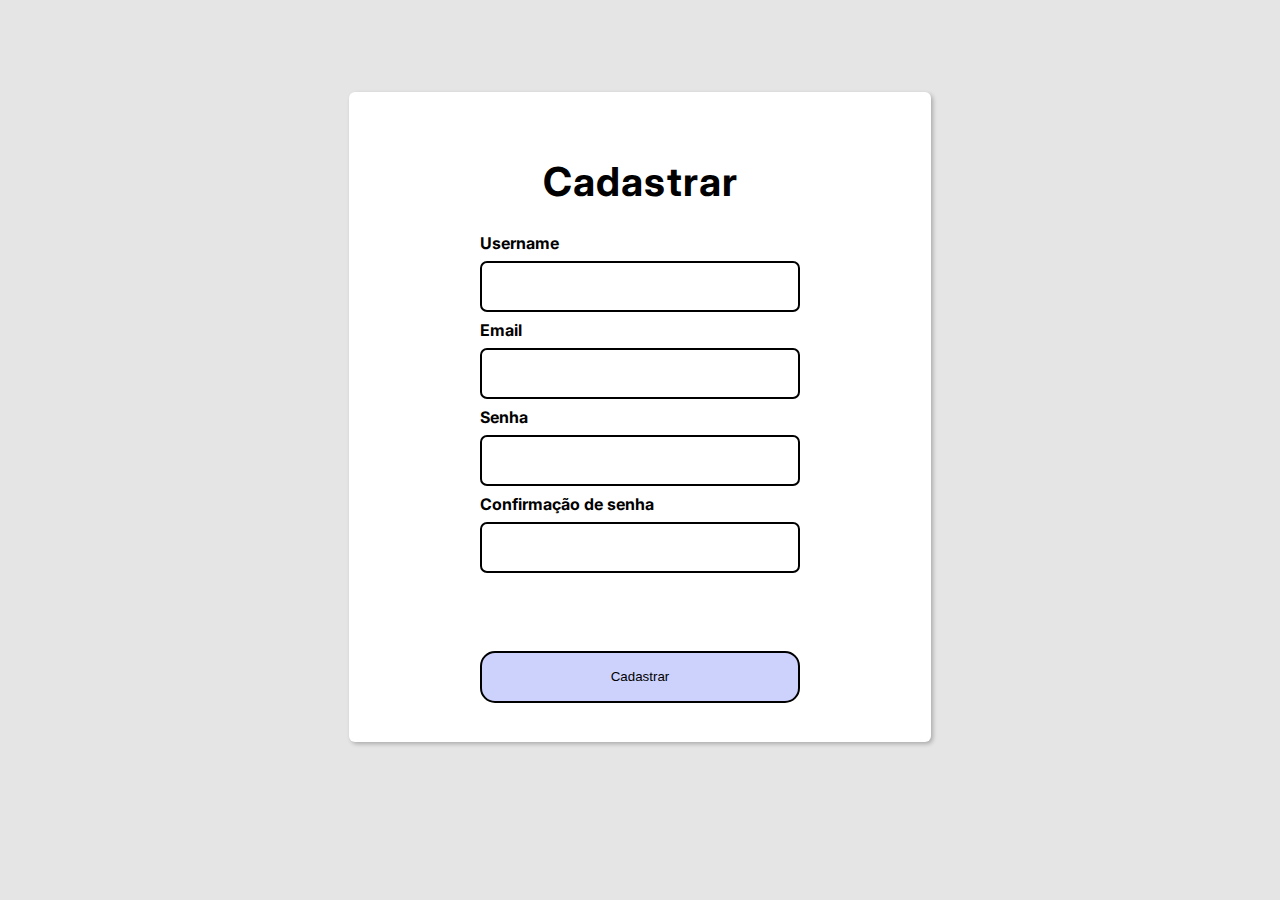
==== index.html @ e5930762 "base html css" ====
<!DOCTYPE html>
<html lang="en">

<head>
    <meta charset="UTF-8">
    <meta http-equiv="X-UA-Compatible" content="IE=edge">
    <meta name="viewport" content="width=device-width, initial-scale=1.0">
    <link rel="stylesheet" href="index.css">
    <script src="form.js"></script>
    <link rel="preconnect" href="https://fonts.googleapis.com">
    <link rel="preconnect" href="https://fonts.gstatic.com" crossorigin>
    <link href="https://fonts.googleapis.com/css2?family=Inter:wght@700&display=swap" rel="stylesheet">

    <title>Document</title>
</head>

<body>
    <div id="conteiner">
        <h1>Cadastrar</h1>
        <form action="">
            <label for="Uname">Username</label>
            <input id="Uname" type="text">

            <label for="email">Email</label>
            <input id="email" type="email">

            <label for="senha">Senha</label>
            <input id="senha" type="password">

            <label for="Csenha"">Confirmação de senha</label>
            <input id="Csenha" type="password">

            <input type="submit" value="Cadastrar">
        </form>
    </div>
</body>

</html>
---- index.css ----
body{
    display: flex;
    justify-content: center;
    align-items: center;
    height: 834px;
    width: 100vw;
    background: #E5E5E5;
    font-family: 'Inter';
    font-style: bold;
    font-weight: 700;
    margin: 0;
}
h1{
    font-size: 40px;
    line-height: 48px;
    text-align: center;
    letter-spacing: 0.03em;
    text-indent: 1px;

    color: #000000;
}
input[type="submit"]{
    box-sizing: border-box;
    width: 25vw;
    height: 52px;

    background: #CDD2FD;
    border: 2px solid #000000;
    border-radius: 15px;
    margin-top: 70px;
}

input[type="text"], input[type="password"], input[type="email"]{
    background: #FFFFFF;
    border: 2px solid #000000;
    border-radius: 7px;
    height: 45px;
    margin: 8px 0 8px 0;
}

#conteiner{
    display: flex;
    justify-content: center;
    align-items: center;
    flex-direction: column;
    width: 45.5vw;
    height: 650px;
    background: #FFFFFF;
    box-shadow: 2px 2px 4px rgba(0, 0, 0, 0.25);
    border-radius: 6px;
}
form{
    display: flex;

    flex-direction: column;
}
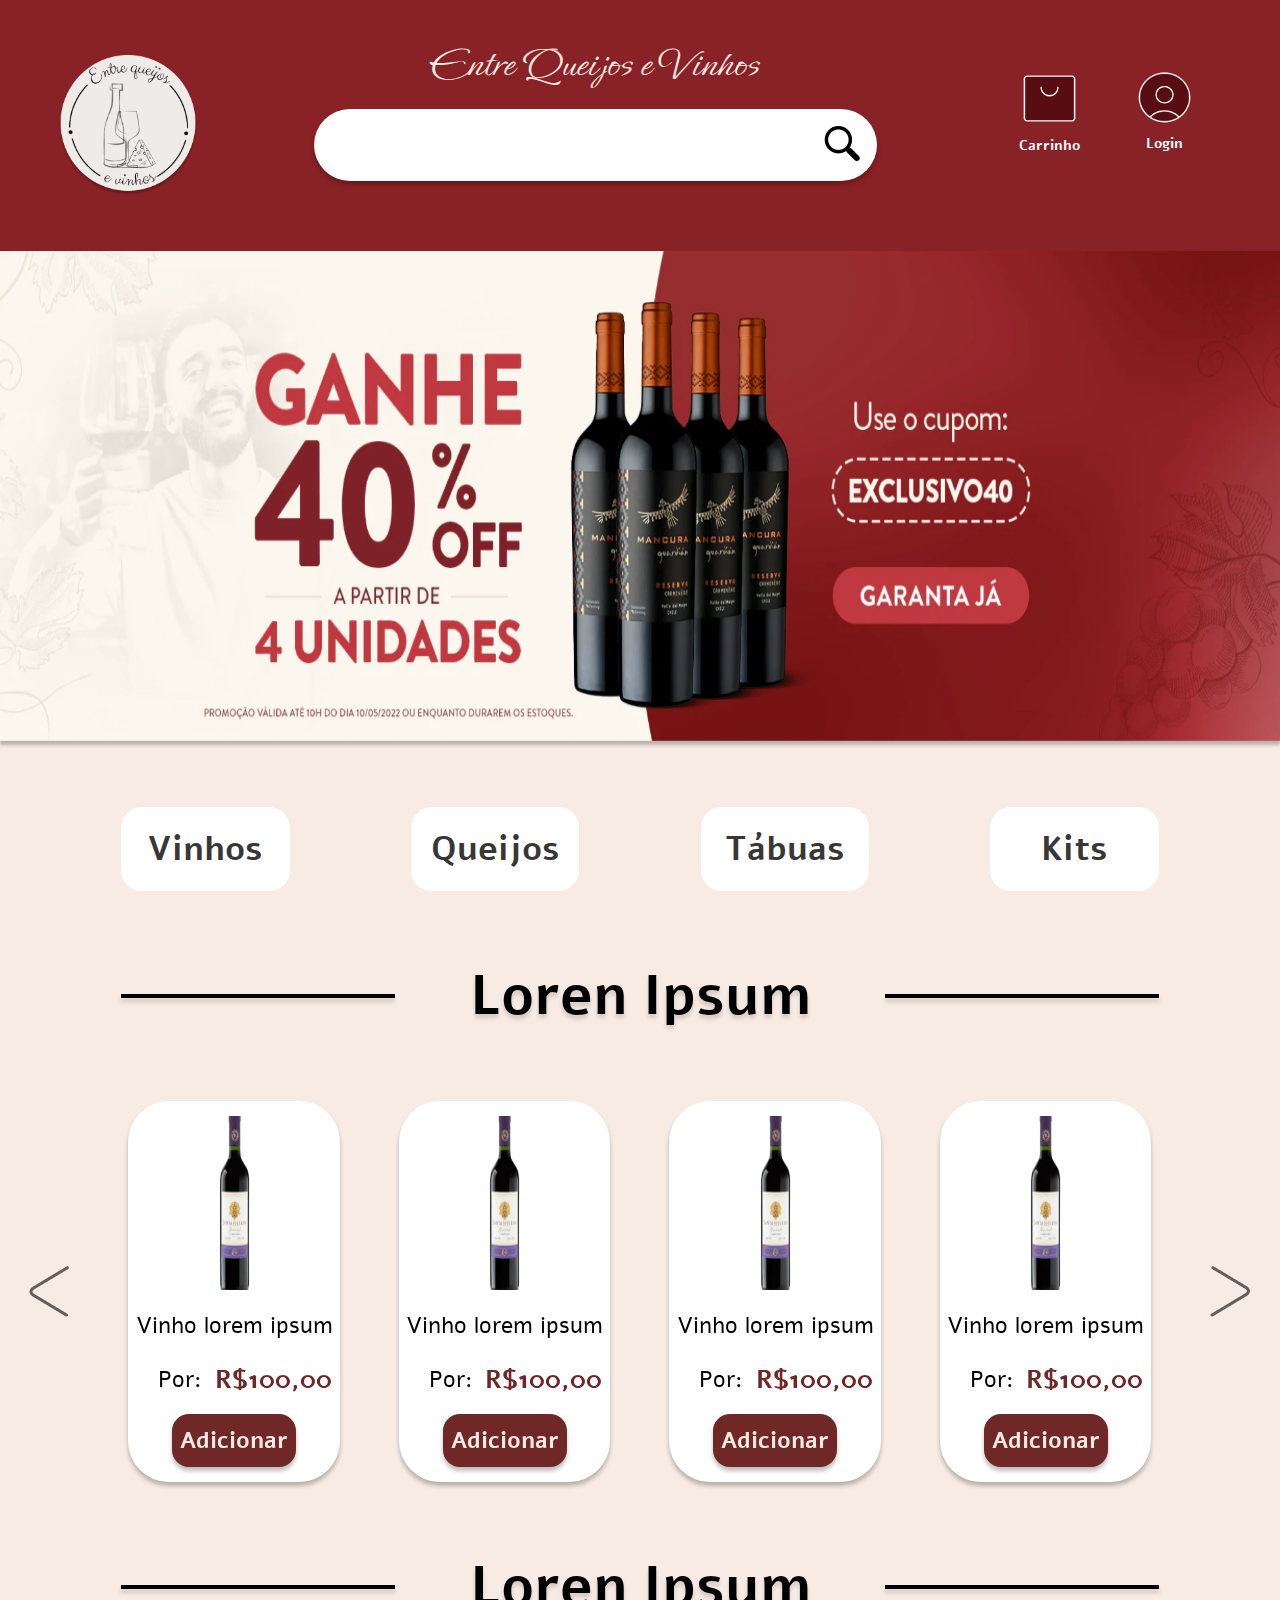
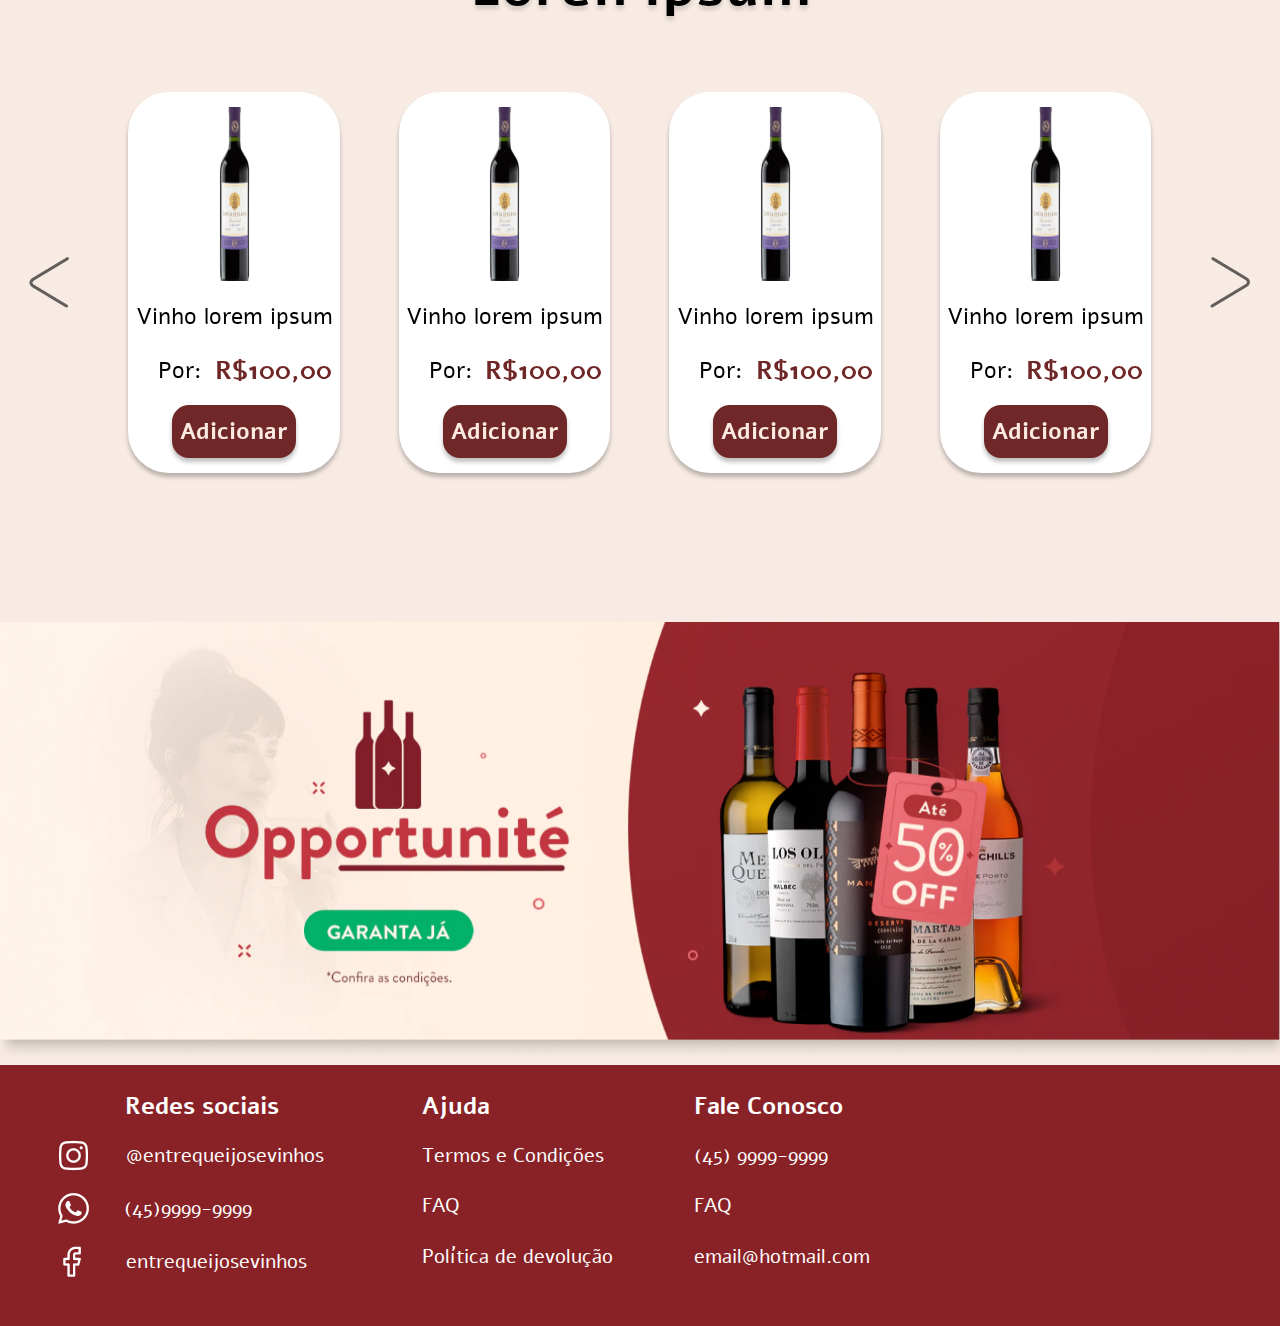
==== commit 37c1ba81: "colocando modal" ====
--- a/index.html
+++ b/index.html
@@ -5,33 +5,183 @@
     <meta charset="UTF-8">
     <meta http-equiv="X-UA-Compatible" content="IE=edge">
     <meta name="viewport" content="width=device-width, initial-scale=1.0">
+    <script src="form.js">
+    </script>
     <link rel="stylesheet" href="index.css">
-    <script src="form.js"></script>
-    <link rel="preconnect" href="https://fonts.googleapis.com">
-    <link rel="preconnect" href="https://fonts.gstatic.com" crossorigin>
-    <link href="https://fonts.googleapis.com/css2?family=Inter:wght@700&display=swap" rel="stylesheet">
-
     <title>Document</title>
 </head>
 
 <body>
-    <div id="conteiner">
-        <h1>Cadastrar</h1>
-        <form action="">
-            <label for="Uname">Username</label>
-            <input id="Uname" type="text">
+    <header>
+        <img class="logo" src="./img/Icone.png" alt="">
 
-            <label for="email">Email</label>
-            <input id="email" type="email">
+        <div class="container">
+            <span>Entre Queijos e Vinhos</span>
+            <form action="" class="pesquisar">
+                <input type="text">
+                <button type="submit"> <img src="./img/lupa.png" alt=""></button>
+            </form>
+        </div>
+        <div class="botoes_topo">
+            <div class="container_carrinho">
+                <img src="./img/Carrinho.png" alt="">
+                <span>Carrinho</span>
+            </div>
+            <div onclick="login()" class="container_login">
+                <img src="./img/Login (1).png" alt="">
+                <span>Login</span>
+            </div>
+        </div>
+    </header>
+    <section>
+        <img class="imagem_exemplo" src="./img/Exemplo.png" alt="Imagem">
+        <div class="cartegorias">
+            <div class="caixa">
+                <span>Vinhos</span>
+            </div>
+            <div class="caixa">
+                <span>Queijos</span>
+            </div>
+            <div class="caixa">
+                <span>Tábuas</span>
+            </div>
+            <div class="caixa">
+                <span>Kits</span>
+            </div>
+        </div>
+        <div class="titulo">
+            <div class="linha"></div>
+            <span>Loren Ipsum</span>
+            <div class="linha"></div>
+        </div>
+        <div class="carrossel">
+            <img class="seta_esquerda" src="./img/Seta_esquerda.png" alt="">
+            <div class="container_produtos">
+                <img class="img_produto" src="./img/vinho.png" alt="">
+                <span>Vinho lorem ipsum</span>
+                <div class="preco">
+                    <span>Por:</span>
+                    <span class="valor">R$100,00</span>
+                </div>
+                <button type="button" class="adicionar"> Adicionar</button>
+            </div>
 
-            <label for="senha">Senha</label>
-            <input id="senha" type="password">
+            <div class="container_produtos">
+                <img class="img_produto" src="./img/vinho.png" alt="">
+                <span>Vinho lorem ipsum</span>
+                <div class="preco">
+                    <span>Por:</span>
+                    <span class="valor">R$100,00</span>
+                </div>
+                <button type="button" class="adicionar"> Adicionar</button>
+            </div>
+            <div class="container_produtos">
+                <img class="img_produto" src="./img/vinho.png" alt="">
+                <span>Vinho lorem ipsum</span>
+                <div class="preco">
+                    <span>Por:</span>
+                    <span class="valor">R$100,00</span>
+                </div>
+                <button type="button" class="adicionar"> Adicionar</button>
+            </div>
+            <div class="container_produtos">
+                <img class="img_produto" src="./img/vinho.png" alt="">
+                <span>Vinho lorem ipsum</span>
+                <div class="preco">
+                    <span>Por:</span>
+                    <span class="valor">R$100,00</span>
+                </div>
+                <button type="button" class="adicionar"> Adicionar</button>
+            </div>
+            <img class="seta_direira" src="./img/Seta_direita.png" alt="">
+        </div>
 
-            <label for="Csenha"">Confirmação de senha</label>
-            <input id="Csenha" type="password">
+        <div class="titulo">
+            <div class="linha"></div>
+            <span>Loren Ipsum</span>
+            <div class="linha"></div>
+        </div>
+        <div class="carrossel">
+            <img class="seta_esquerda" src="./img/Seta_esquerda.png" alt="">
+            <div class="container_produtos">
+                <img class="img_produto" src="./img/vinho.png" alt="">
+                <span>Vinho lorem ipsum</span>
+                <div class="preco">
+                    <span>Por:</span>
+                    <span class="valor">R$100,00</span>
+                </div>
+                <button type="button" class="adicionar"> Adicionar</button>
+            </div>
 
-            <input type="submit" value="Cadastrar">
-        </form>
+            <div class="container_produtos">
+                <img class="img_produto" src="./img/vinho.png" alt="">
+                <span>Vinho lorem ipsum</span>
+                <div class="preco">
+                    <span>Por:</span>
+                    <span class="valor">R$100,00</span>
+                </div>
+                <button type="button" class="adicionar"> Adicionar</button>
+            </div>
+            <div class="container_produtos">
+                <img class="img_produto" src="./img/vinho.png" alt="">
+                <span>Vinho lorem ipsum</span>
+                <div class="preco">
+                    <span>Por:</span>
+                    <span class="valor">R$100,00</span>
+                </div>
+                <button type="button" class="adicionar"> Adicionar</button>
+            </div>
+            <div class="container_produtos">
+                <img class="img_produto" src="./img/vinho.png" alt="">
+                <span>Vinho lorem ipsum</span>
+                <div class="preco">
+                    <span>Por:</span>
+                    <span class="valor">R$100,00</span>
+                </div>
+                <button type="button" class="adicionar"> Adicionar</button>
+            </div>
+            <img class="seta_direira" src="./img/Seta_direita.png" alt="">
+        </div>
+        <img class="exemplo_premiado" src="./img/Exemplo_premiado.png" alt="">
+    </section>
+
+    <footer>
+        <div class="informacoes">
+            <div class="footer_titulo">
+                <h1>Redes sociais</h1>
+                <div class="espaço_texto_redes">
+                    <div class="instagram">
+                        <img src="./img/instagram.png" alt="">
+                        <span>@entrequeijosevinhos</span>
+                    </div>
+                    <div class="whatsapp">
+                        <img src="./img/whatsapp.png" alt="">
+                        <span>(45)9999-9999</span>
+                    </div>
+                    <div class="facebook">
+                        <img src="./img/facebook.png" alt="">
+                        <span>entrequeijosevinhos</span>
+                    </div>
+                </div>
+            </div>
+            <div class="espaço_texto">
+                <h2>Ajuda</h2>
+                <span>Termos e Condições</span>
+                <span>FAQ</span>
+                <span>Política de devolução</span>
+            </div>
+
+            <div class="espaço_texto">
+                <h2>Fale Conosco</h2>
+                <span>(45) 9999-9999</span>
+                <span>FAQ</span>
+                <span>email@hotmail.com</span>
+            </div>
+        </div>
+
+    </footer>
+    <div id="modal" class="modal">
+        <iframe src="login.html" class="modal-container">
     </div>
 </body>
 
--- a/index.css
+++ b/index.css
@@ -1,56 +1,333 @@
+@import url('https://fonts.googleapis.com/css2?family=Alef:wght@400;700&family=Ephesis&display=swap');
 body{
-    display: flex;
+    margin :0;
+}
+.modal {
+    display: none;
+    position: fixed; 
+    z-index: 1; 
+    left: 0;
+    top: 0;
     justify-content: center;
     align-items: center;
-    height: 834px;
-    width: 100vw;
-    background: #E5E5E5;
-    font-family: 'Inter';
-    font-style: bold;
-    font-weight: 700;
-    margin: 0;
-}
-h1{
-    font-size: 40px;
-    line-height: 48px;
-    text-align: center;
-    letter-spacing: 0.03em;
-    text-indent: 1px;
-
-    color: #000000;
-}
-input[type="submit"]{
-    box-sizing: border-box;
-    width: 25vw;
-    height: 52px;
-
-    background: #CDD2FD;
-    border: 2px solid #000000;
-    border-radius: 15px;
-    margin-top: 70px;
-}
-
-input[type="text"], input[type="password"], input[type="email"]{
-    background: #FFFFFF;
-    border: 2px solid #000000;
-    border-radius: 7px;
-    height: 45px;
-    margin: 8px 0 8px 0;
-}
-
-#conteiner{
-    display: flex;
-    justify-content: center;
-    align-items: center;
-    flex-direction: column;
-    width: 45.5vw;
-    height: 650px;
-    background: #FFFFFF;
+    width: 100vw; 
+    height: 100vh; 
+    background-color: rgba(0,0,0,0.6); 
+}
+
+.modal-container{
+    width: 28%;
+    height: 84%;
     box-shadow: 2px 2px 4px rgba(0, 0, 0, 0.25);
     border-radius: 6px;
 }
-form{
-    display: flex;
-
-    flex-direction: column;
+
+header{
+    display: flex;
+    width: 100%;
+    height: 27.86127167630058vh;
+    min-height: 150px;
+    background-color: #892227;
+    align-items: center;
+    justify-content: space-around;
+}
+.container{
+    display: flex;
+    flex-direction: column;
+    align-items: center;
+    justify-content: flex-start;
+    height: 23.121387283236995vh;
+    min-height: 127px;
+}
+.logo{
+    width: 11vw;
+    height: auto;
+}
+.container span {
+    font-family: 'Ephesis';
+    font-style: normal;
+    font-weight: 400;
+    font-size: clamp(42px,3vw,52px);
+    line-height: 88px;
+    color: #F7EBE4;
+}
+.pesquisar{
+    display: flex;
+    align-items: center;
+    width: 44vw;
+    height: 8vh;
+    min-height: 40px;
+    background: #FFFFFF;
+    box-shadow: 0px 4px 4px rgba(87, 13, 18, 0.5);
+    border-radius: 71px;
+}
+.pesquisar input{
+    background: transparent;
+    flex: 1;
+    outline: none;
+    border: 0;
+    padding: 24px 10px;
+    font-size: 20px;
+     font-family: 'Alef';
+    font-style: normal;
+    font-weight: 400;
+
+}
+.pesquisar button img{
+    width: 37px;
+}
+.pesquisar button{
+    border: 0;
+    border-radius: 50%;
+    background: #FFFFFF;
+    cursor: pointer;
+    margin-right: 10px;
+}
+.botoes_topo{
+    position : relative;
+    bottom: 1.5vh;
+    display: flex;
+    width: 230px;
+    justify-content: space-around;
+}
+.botoes_topo img{
+    width: 5.26315vw;
+    height:auto;
+}
+.botoes_topo span {
+    font-family: 'Alef';
+    font-style: normal;
+    font-weight: 600;
+    font-size: clamp(14px,1.05vw,20px);
+    line-height: 27px;
+    color: #FFFFFF;
+}
+.container_carrinho{
+    display: flex;
+    flex-direction: column;
+    align-items: center;
+    cursor: pointer;
+}
+.container_login{
+    display: flex;
+    flex-direction: column;
+    align-items: center;
+    cursor: pointer; 
+}
+
+.imagem_exemplo{
+    width: 100%;
+    height: 55.3757225433526vh;
+    cursor: pointer;
+}
+
+section{
+    background-color: #F7EBE4;
+    height: auto;
+}
+.cartegorias{
+    display: flex;
+    width: 100%;
+    flex-direction: row;
+    justify-content: space-evenly;
+    margin-top: 6vh;
+    margin-bottom: 6vh;
+}
+.caixa{
+    display: grid;
+    grid-template-columns: auto;
+    width: 13.157894736842104vw;
+    height: 9.364161849710984vh;
+    background: #FFFFFF;
+    border-radius: 2.3vh;
+    justify-content: center;
+    align-items: center;
+    cursor: pointer;
+} 
+.caixa span{
+    font-family: 'Alef';
+    font-style: normal;
+    font-weight: 700;
+    font-size: clamp(34px,2.1vw,40px);
+    line-height: 54px;
+    text-align: center;
+    color: rgba(0, 0, 0, 0.8);
+}
+.titulo{
+    display: flex;
+    align-items: center;
+    justify-content: center;
+    margin-top: 7vh;
+    margin-bottom: 7vh;
+}
+.titulo span{
+    width: 490px;
+    
+    font-family: 'Alef';
+    font-style: normal;
+    font-weight: 700;
+    font-size: clamp(56px,3.3vw,62px);
+    line-height: 84px;
+    text-align: center;
+    color: #000000;
+    
+    text-shadow: 0px 4px 4px rgba(0, 0, 0, 0.15);
+}
+.linha{
+    width: 21.1vw;
+    height: 0px;
+    border: 2px solid rgba(0, 0, 0, 0.6);
+    box-shadow: 0px 4px 4px rgba(0, 0, 0, 0.15);
+    background-color: black;
+}
+
+.carrossel{
+    display: flex;
+    align-items: center;
+    flex-direction: row;
+    width: 100%;
+    justify-content: space-around;
+
+}
+.container_produtos{
+    display: flex;
+    width: 16.526315789473685vw;
+    height: 42.3121387283237vh;
+    background: #FFFFFF;
+    box-shadow: 0px 4px 4px rgb(0 0 0 / 25%);
+    backdrop-filter: blur(4px);
+    border-radius: 41px;
+    align-items: center;
+    flex-direction: column;
+    justify-content: space-evenly;
+}
+.img_produto {
+    width: 10.052631578947368vw;
+    height: 19.421965317919074vh;
+}
+.container_produtos span{
+    font-family: 'Alef';
+    font-style: normal;
+    font-size: clamp(23px,1.53vw,29px);
+    line-height: 39px;
+}
+.preco{
+    display: flex;
+    width: 11.89474vw;
+}
+.preco .valor{
+    color: #6F2727;
+    font-weight: 700;
+    margin-left: 1vw;
+    font-size: clamp(26px,1.684vw,32px);
+}
+.adicionar{
+    width: 9.7vw;
+    height: 5.9vh;
+    background: #6F2727;
+    box-shadow: 0px 4px 4px rgba(0, 0, 0, 0.25);
+    border-radius: 17px;
+    font-family: 'Alef';
+    font-style: normal;
+    font-weight: 700;
+    font-size: clamp(23px,1.53vw,29px);
+    line-height: 39px;
+    color: #FAEAE1;
+    border: 0;
+    cursor: pointer;
+}
+.seta_direira{
+    cursor: pointer;
+}
+.seta_esquerda{
+    cursor: pointer;
+}
+
+.exemplo_premiado{
+    width: 100%;
+    height: 49vh;
+    margin-top: 16.3vh;
+    cursor: pointer;
+}
+
+footer{
+    background: #892227;
+    width: 100%;
+    height: 261px;
+}
+
+.informacoes{
+    display: flex;
+    width: 910px;
+    height: 181px;
+    flex-direction: row;
+    padding-top: 25px;
+    justify-content: space-around;
+}
+
+.informacoes h1{
+    width: 164px;
+    height: 29px;
+    font-family: 'Alef';
+    font-style: normal;
+    font-weight: 700;
+    font-size: 24px;
+    line-height: 33px;
+    color: #FFFFFF;
+    margin-top: 0;
+    margin-bottom: 0px;
+    margin-left: 85px;
+}
+
+.informacoes h2{
+    width: 164px;
+    height: 29px;
+    font-family: 'Alef';
+    font-style: normal;
+    font-weight: 700;
+    font-size: 24px;
+    line-height: 33px;
+    color: #FFFFFF;
+    margin-top: 0;
+    margin-bottom: 0px;
+
+}
+.informacoes span{
+    font-family: 'Alef';
+    font-style: normal;
+    font-weight: 400;
+    font-size: 20px;
+    line-height: 27px;
+    color: #FFFFFF;
+}
+.instagram{
+    display: flex;
+    align-items: center;
+    width: 302px;
+    justify-content: space-around;
+}
+.facebook{
+    display: flex;
+    align-items: center;
+    width: 290px;
+    justify-content: space-around;
+}
+.whatsapp{
+    display: flex;
+    align-items: center;
+    width: 230px;
+    justify-content: space-around;
+}
+.espaço_texto_redes{
+    display: flex;
+    flex-direction: column;
+    height: 180px;
+    justify-content: space-evenly;
+}
+
+.espaço_texto{
+    display: flex;
+    flex-direction: column;
+    height: 180px;
+    justify-content: space-between;
 }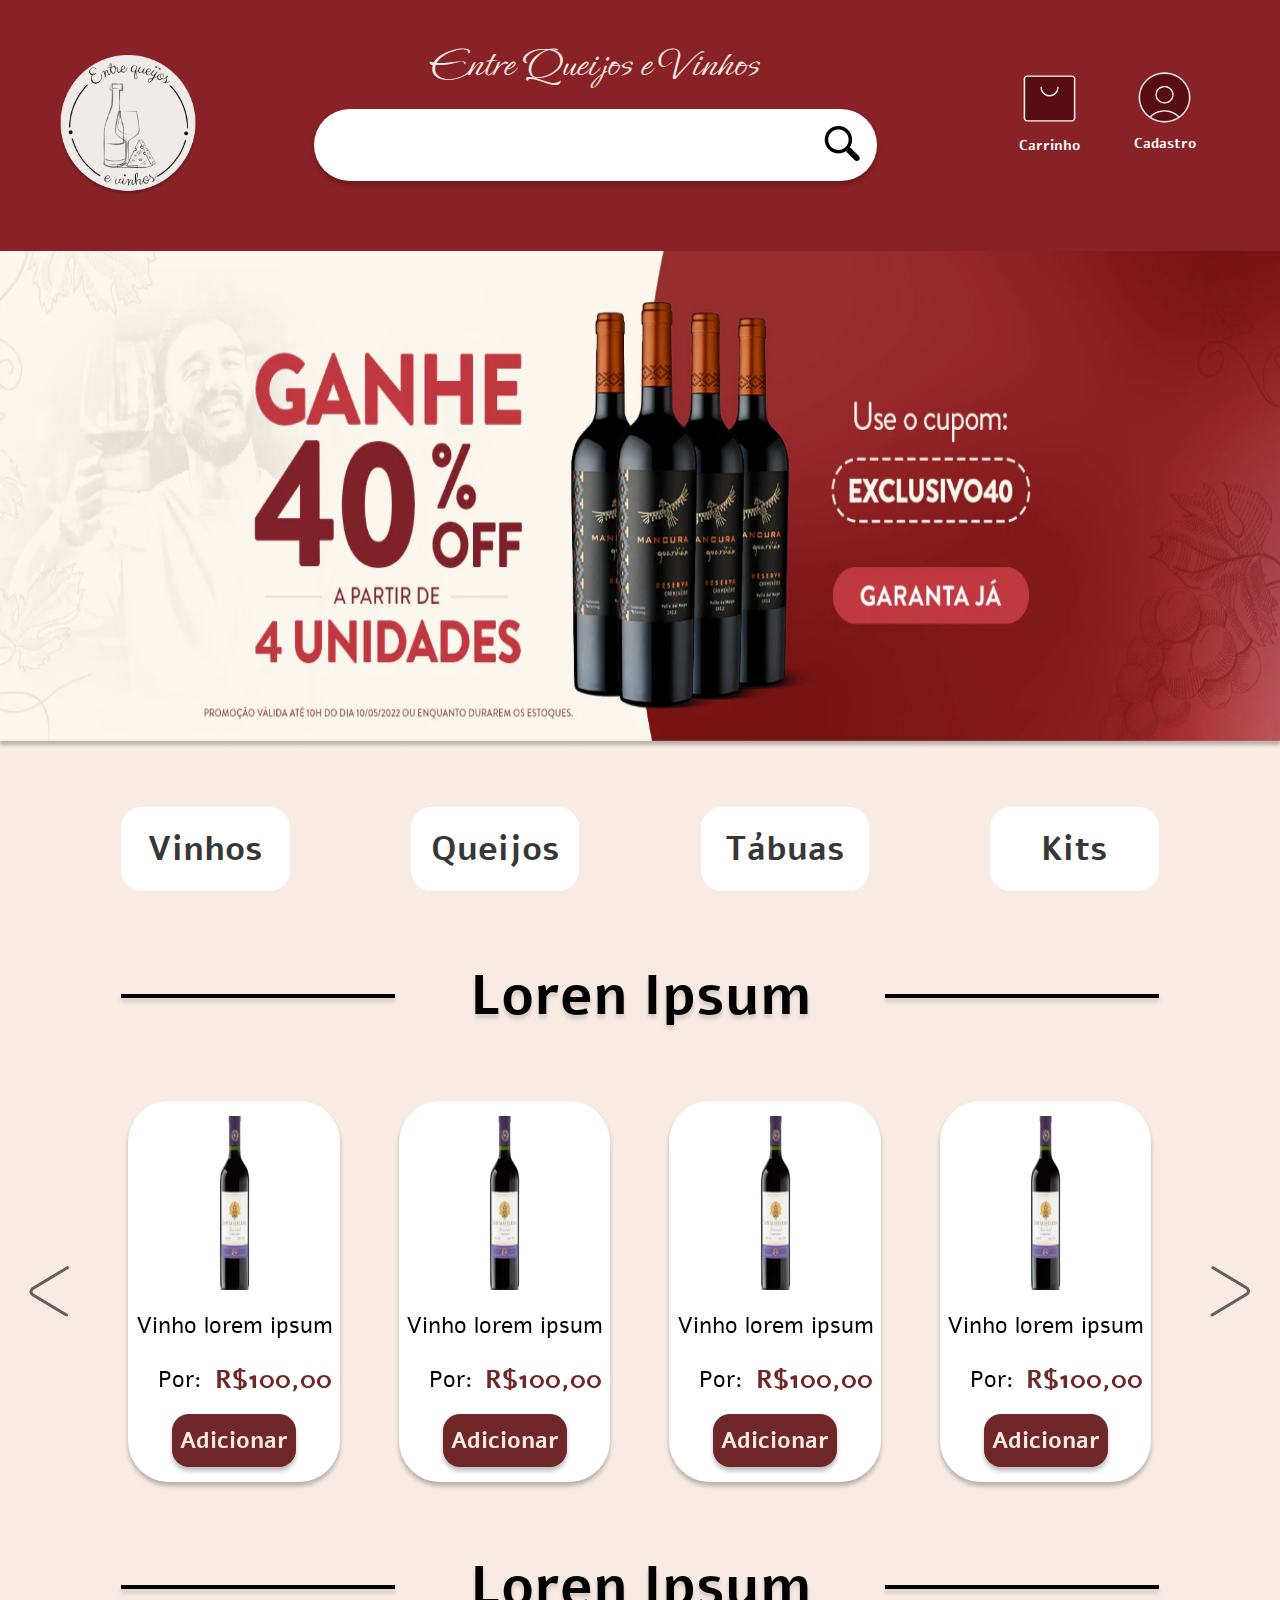
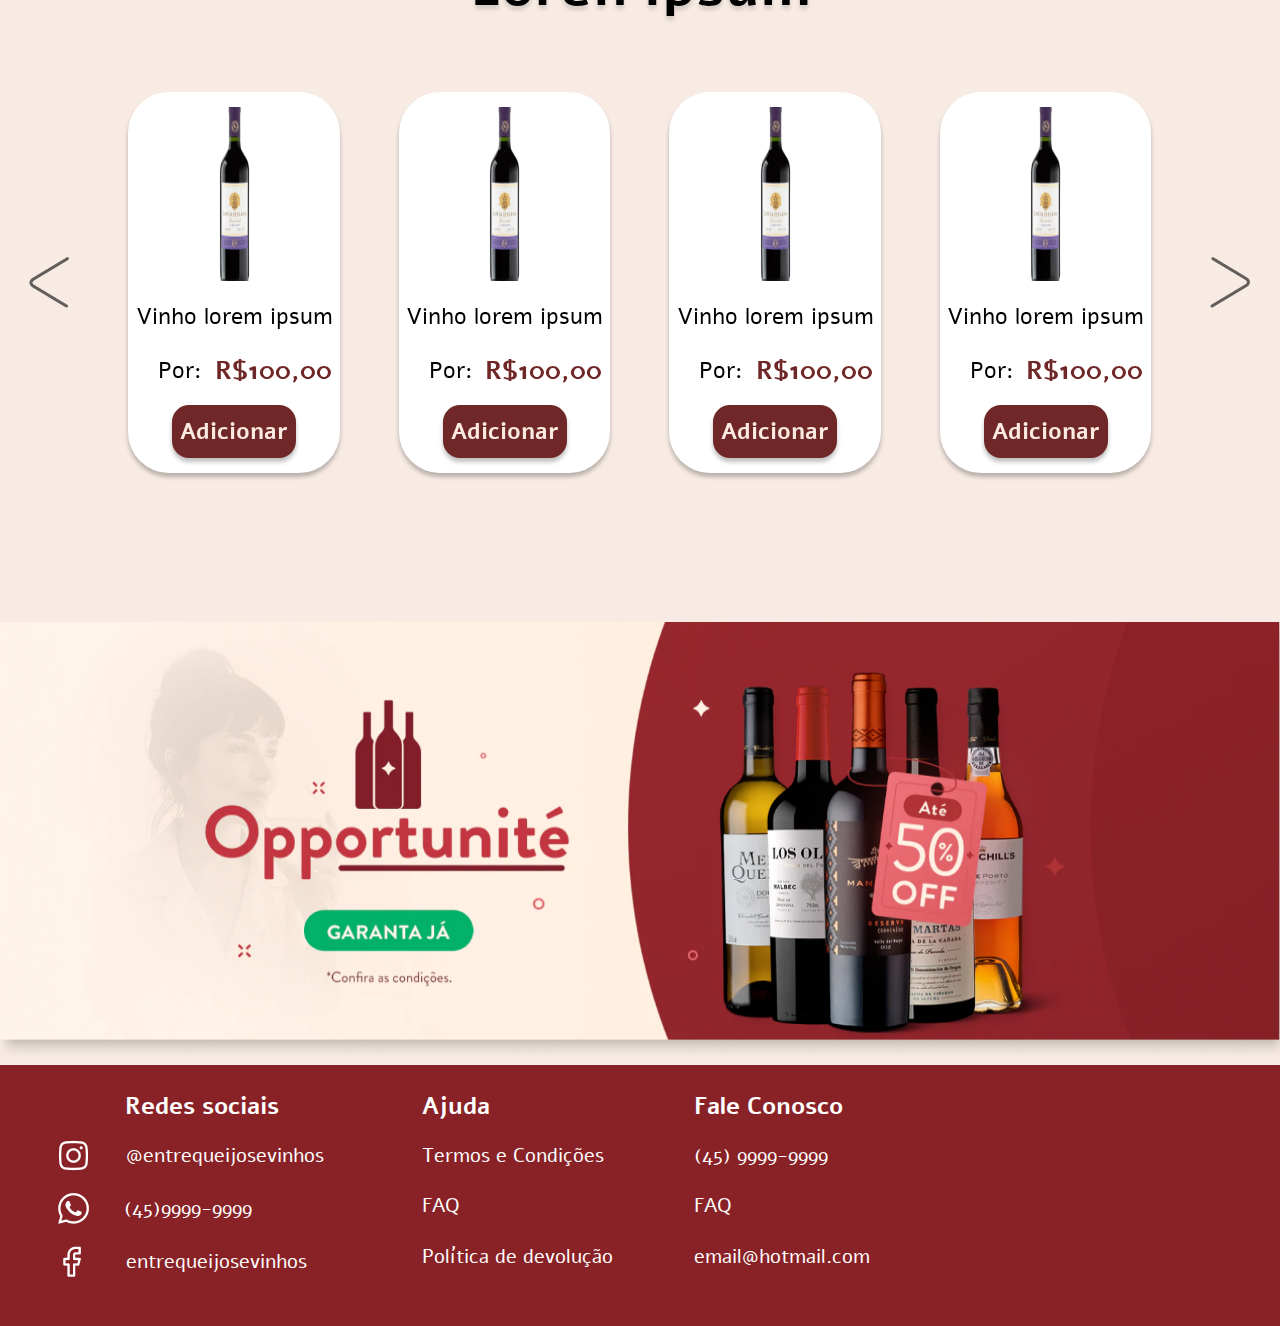
==== commit e1e80be6: "fui brincar um pouco e mudei algumas coisas" ====
--- a/index.html
+++ b/index.html
@@ -5,7 +5,7 @@
     <meta charset="UTF-8">
     <meta http-equiv="X-UA-Compatible" content="IE=edge">
     <meta name="viewport" content="width=device-width, initial-scale=1.0">
-    <script src="form.js">
+    <script src="index.js">
     </script>
     <link rel="stylesheet" href="index.css">
     <title>Document</title>
@@ -29,7 +29,7 @@
             </div>
             <div onclick="login()" class="container_login">
                 <img src="./img/Login (1).png" alt="">
-                <span>Login</span>
+                <span>Cadastro</span>
             </div>
         </div>
     </header>
--- a/index.css
+++ b/index.css
@@ -18,7 +18,6 @@
 .modal-container{
     width: 28%;
     height: 84%;
-    box-shadow: 2px 2px 4px rgba(0, 0, 0, 0.25);
     border-radius: 6px;
 }
 
